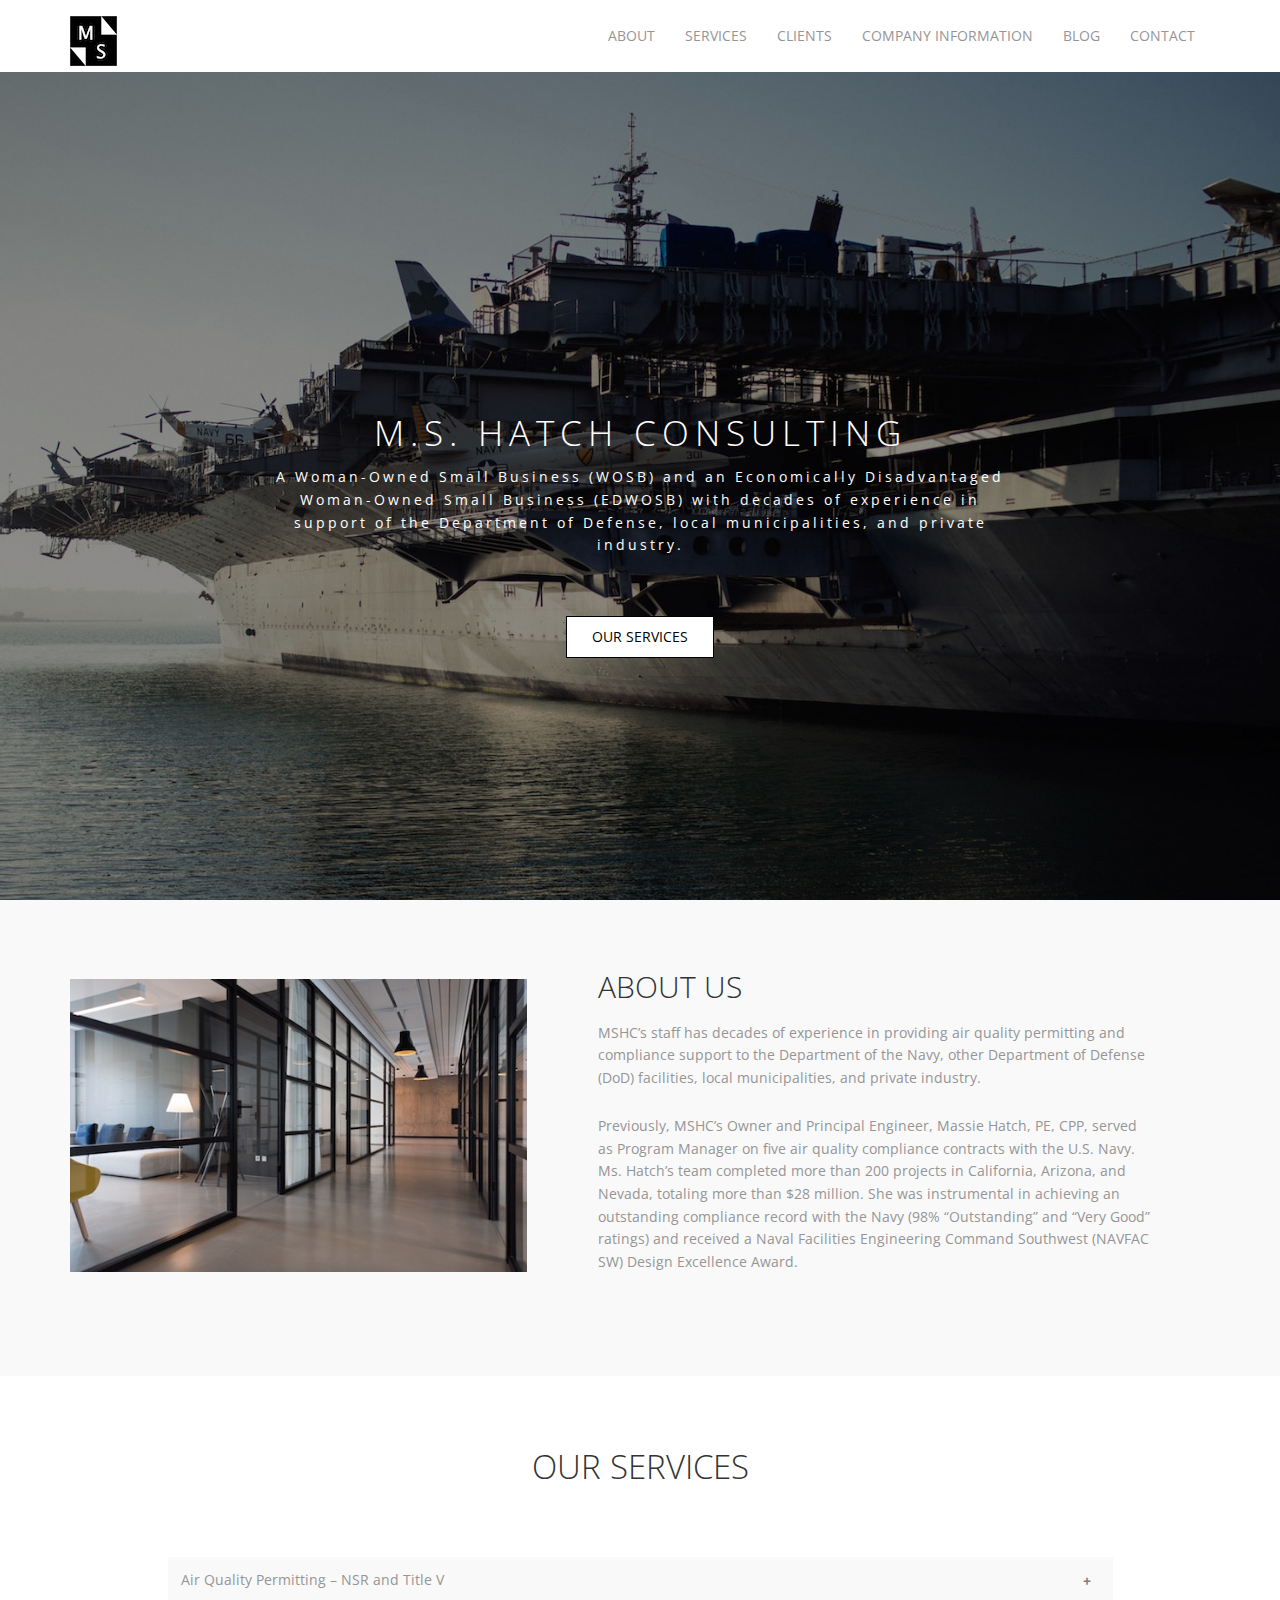
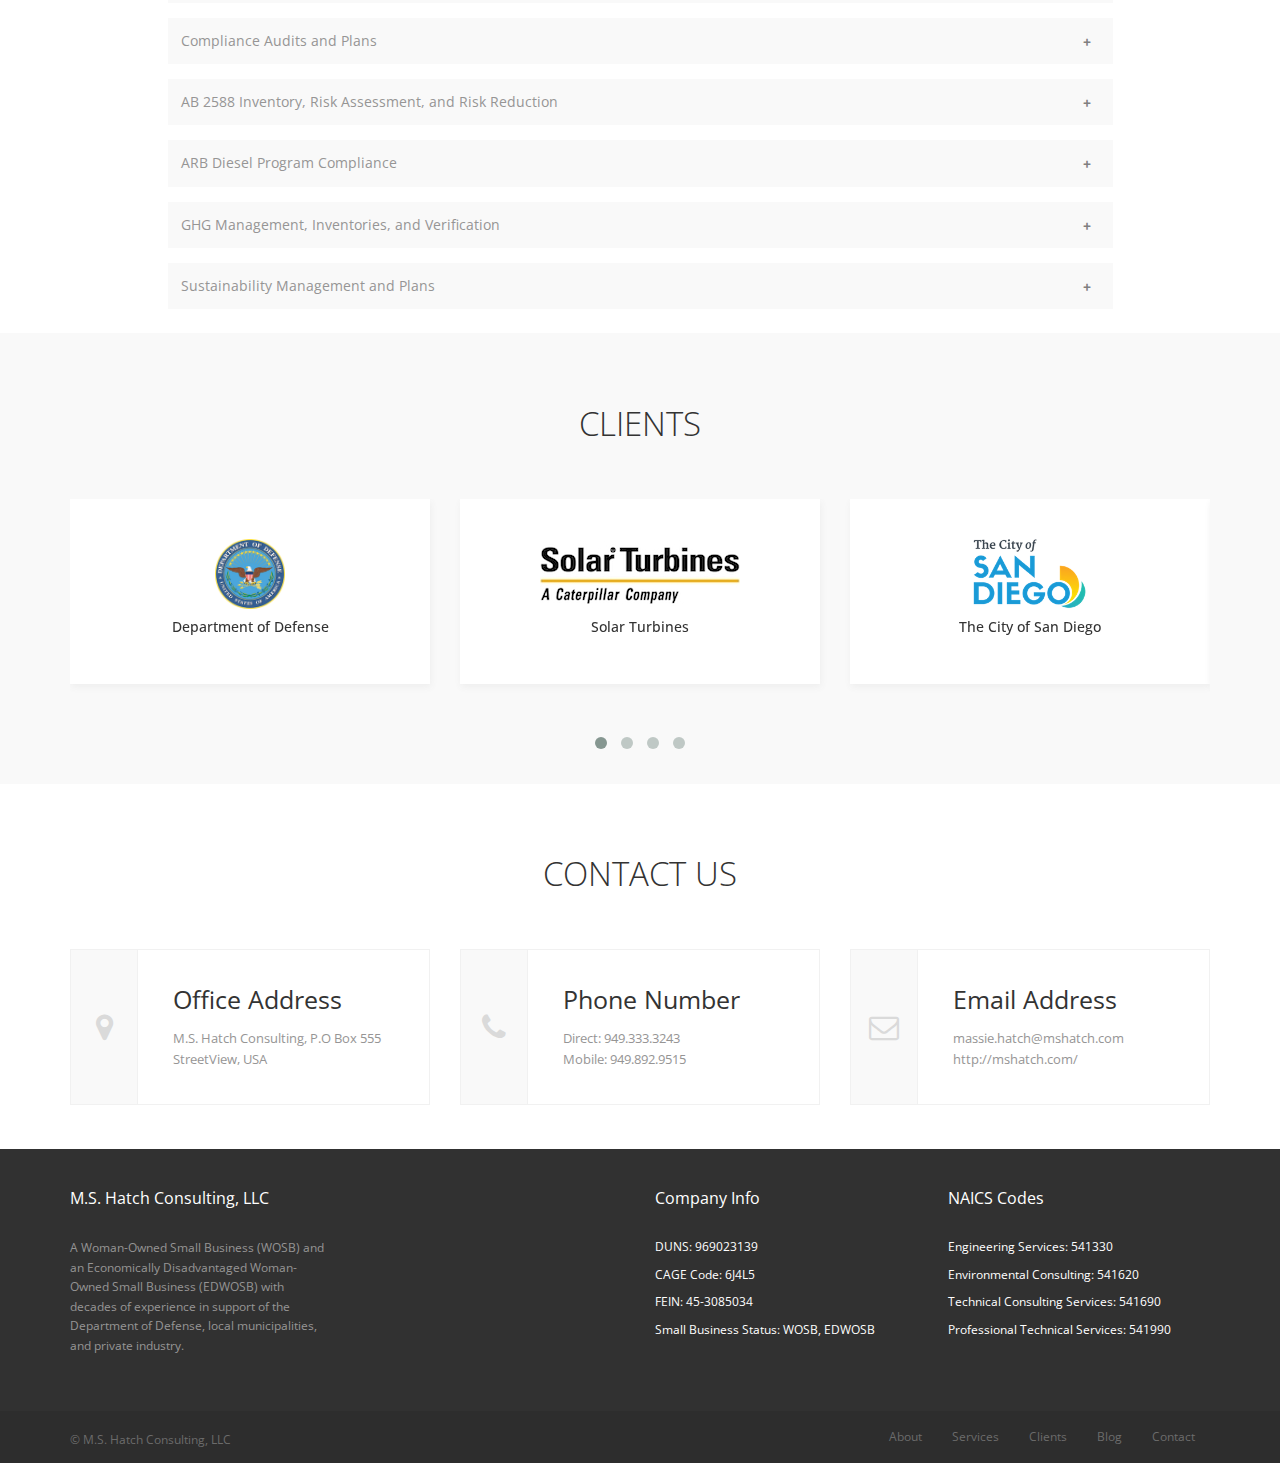
==== index.html @ 42cee496 "adds ms hatch site" ====
<!DOCTYPE html>
<!--[if lt IE 7]>      <html class="no-js lt-ie9 lt-ie8 lt-ie7"> <![endif]-->
<!--[if IE 7]>         <html class="no-js lt-ie9 lt-ie8"> <![endif]-->
<!--[if IE 8]>         <html class="no-js lt-ie9"> <![endif]-->
<!--[if gt IE 8]><!--> 

<html class="no-js"> <!--<![endif]-->
    <head>

        <title>MS Hatch Consulting</title>

        <!-- meta -->
        <meta charset="utf-8">
        <meta name="viewport" content="width=device-width, initial-scale=1">
        <meta http-equiv="X-UA-Compatible" content="IE=edge">

        
        <!-- stylesheets -->
        <link rel="stylesheet" href="assets/css/bootstrap.min.css">
        <link rel="stylesheet" href="assets/css/font-awesome.min.css">
        <link rel="stylesheet" href="assets/css/animate.css">
        <link rel="stylesheet" href="assets/css/owl.carousel.css">
        <link rel="stylesheet" href="assets/css/owl.theme.css">
        <link rel="stylesheet" href="assets/css/style.css">


        <!-- scripts -->
        <script type="text/javascript" src="assets/js/modernizr.custom.97074.js"></script>

    </head>

    <body>

        <div id="home-page">

            <!-- site-navigation start -->  
            <nav id="mainNavigation" class="navbar navbar-dafault main-navigation" role="navigation">
                <div class="container">
                    
                    <div class="navbar-header">
                        
                        <button type="button" class="navbar-toggle collapsed" data-toggle="collapse" data-target="#main-nav-collapse">
                            <span class="sr-only">Toggle navigation</span>
                            <span class="icon-bar"></span>
                            <span class="icon-bar"></span>
                            <span class="icon-bar"></span>
                        </button>
                        
                        <!-- navbar logo -->
                        <div class="navbar-brand">
                            <span class="sr-only">MS Hatch Consulting</span>
                            <a href="index.html">
                                <img src="assets/img/main_logo.png" class="img-responsive center-block" alt="logo">
                            </a>
                        </div>
                        <!-- navbar logo -->

                    </div><!-- /.navbar-header -->

                    <!-- nav links -->
                    <div class="collapse navbar-collapse" id="main-nav-collapse">
                        <ul class="nav navbar-nav navbar-right text-uppercase">
                            <li><a href="index.html#about"><span>About</span></a></li>
                            <li><a href="index.html#services"><span>Services</span></a></li>
                            <li><a href="index.html#clients"><span>Clients</span></a></li>
                            <li><a href="index.html#contact"><span>Company Information</span></a></li>
                            <li><a href="blog.html"><span>Blog</span></a></li>
                            <li><a href="index.html#contact"><span>Contact</span></a></li>
                        </ul>
                    </div><!-- nav links -->
                    
                </div><!-- /.container -->
            </nav>
            <!-- site-navigation end -->


            <!-- header start -->
            <header id="header" class="header-wrapper home-parallax home-fade">
                <div class="header-overlay"></div>
                <div class="header-wrapper-inner">
                    <div class="container">

                        <div class="welcome-speech">
                            <h1 style="color:white;">M.S. Hatch Consulting</h1>
                            <div class="col-md-8 col-md-offset-2">
                                <p style="color:white;">A Woman-Owned Small Business (WOSB) and an Economically Disadvantaged Woman-Owned Small Business (EDWOSB) with decades of experience in support of the Department of Defense, local municipalities, and private industry.</p>
                                <a href="#services" class="btn btn-white">
                                    Our Services
                                </a>
                            </div>
                        </div><!-- /.intro -->
                        
                    </div><!-- /.container -->

                </div><!-- /.header-wrapper-inner -->
            </header>
            <!-- /#header -->

            <div class="main-content">

                <!--  begin intro section -->
                <section class="intro bg-light-gray" id="about">
                    <div class="container">
                        <div class="row">
                            <div class="col-md-5">
                                <img src="assets/img/intro.jpg" class="img-responsive center-block" alt="intro">
                            </div>

                            <div class="col-md-7">
                                <div class="intro-description">
                                    <h2>About Us</h2>
                                    <p>
                                        MSHC’s staff has decades of experience in providing air quality permitting and compliance support to the Department of the Navy, other Department of Defense (DoD) facilities, local municipalities, and private industry.
                                    </p>
                                    <p>
                                        Previously, MSHC’s Owner and Principal Engineer, Massie Hatch, PE, CPP, served as Program Manager on five air quality compliance contracts with the U.S. Navy. Ms. Hatch’s team completed more than 200 projects in California, Arizona, and Nevada, totaling more than $28 million. She was instrumental in achieving an outstanding compliance record with the Navy (98% “Outstanding” and “Very Good” ratings) and received a Naval Facilities Engineering Command Southwest (NAVFAC SW) Design Excellence Award.
                                    </p>
                                </div> <!-- end of /.intro-description -->
                            </div>
                        </div>
                    </div> <!-- end of /.container -->
                </section> 
                <!--  end of intro section -->


                <!--  begin feature section  -->
                <section class="bg-white" id="services">
                    <div class="headline text-center">
                        <div class="row">
                            <div class="col-md-6 col-md-offset-3">
                                <h2 class="section-title">Our Services</h2>
                            </div>
                        </div>
                    </div> <!-- /.headline -->
                    <div class="container">
                        <div class="row">
                            <div class="col-md-10 col-md-offset-1">

                            <!-- begin faq-widget -->
                            <div class="faq-widget">

                                <div class="topics">
                                    <div class="faq-c">
                                        <div class="faq-q">
                                            Air Quality Permitting – NSR and Title V <span class="faq-t">+</span>
                                        </div>
                                        <div class="faq-a">
                                            <p class="service-description">
                                                MSHC’s staff has NSR and Title V permitting experience at South Coast Air Quality Management District (SCAQMD), San Diego Air Pollution Control District (SDAPCD), Mojave Desert Air Quality Management District (MDAQMD), Eastern Kern Air Pollution Control District (EKAPCD), San Joaquin Valley Air Pollution Control District (SJVAPCD), and Ventura County Air Pollution Control District. We have an outstanding reputation with the regulatory agency staff, which directly benefits our clients in negotiating favorable permit conditions. We have performed numerous Best Available Control Technology (BACT) evaluations and cost effectiveness calculations for industrial equipment and processes, including internal combustion engines, gas turbines, engine test cells, and spray booths.
                                            </p> 
                                        </div>
                                    </div>
                                </div>

                                <div class="topics">
                                    <div class="faq-c">
                                        <div class="faq-q">
                                            Compliance Audits and Plans <span class="faq-t">+</span>
                                        </div>
                                        <div class="faq-a">
                                            <p class="service-description">
                                                MSHC provides compliance audits, as well as applicability assessments, compliance plans, and implementation assistance for compliance with federal, state, and local air quality regulations. For nearly two decades, MSHC staff has supported the military and private industry with detailed NESHAP assessments, including the Aerospace, Shipbuilding, and Reciprocal Internal Combustion Engine NESHAPs and New Source Performance Standards (NSPS) for Diesel and Gas-Fired Engine assessments, Municipal Landfill NESHAP and NSPS, and other regulations for industrial activities. We are currently performing a comprehensive NESHAP/NSPS and federal and state GHG regulations applicability assessment for Edwards AFB in California. Our staff is also experienced in determining applicability and planning for compliance with rules and regulations promulgated by local California Districts, including SCAQMD, SDAPCD, MDAQMD, EKAPCD, Imperial County Air Pollution Control District, and SJVAPCD. We proactively participate in the rule development process, often on behalf of our clients, to provide input during the process and prepare our clients for compliance.
                                            </p>  
                                        </div>
                                    </div>
                                </div>

                                <div class="topics">
                                    <div class="faq-c">
                                        <div class="faq-q">
                                            AB 2588 Inventory, Risk Assessment, and Risk Reduction <span class="faq-t">+</span>
                                        </div>
                                        <div class="faq-a">
                                            <p class="service-description">
                                                MSHC provides Assembly Bill (AB) 2588 Air Toxics "Hot Spots" Program support to facilities in California. Our services include Air Toxics Emission Inventories, including plan and report preparation; screening and detailed Health Risk Assessments (HRAs); public notification support; and Risk Reduction Plan preparation. MSHC is currently providing similar services to the Navy and City of San Diego. Previously, MSHC staff managed HRA projects that drastically reduced public notification requirements by negotiating representative emission factors with the regulatory agency.
                                            </p>
                                        </div>
                                    </div>
                                </div>

                                <div class="topics">
                                    <div class="faq-c">
                                        <div class="faq-q">
                                            ARB Diesel Program Compliance <span class="faq-t">+</span>
                                        </div>
                                        <div class="faq-a">
                                            <p class="service-description">
                                                ARB has identified particulate emissions from diesel engines as toxic air contaminants based on their potential to cause cancer and other adverse health effects.  To reduce these emissions, ARB has developed Airborne Toxics Control Measures (ATCMs) and vehicle fleet regulations to regulate emissions from diesel engines and large spark ignition (LSI) off-road engines.  These include regulations controlling stationary, portable, heavy duty on-road, and mobile off-road diesel engines. MSHC provides inventory, emission calculations, compliance plan development, and reporting services for compliance with these regulations. MSHC is currently providing ARB Diesel Program support to the City of San Diego, Edwards Air Force Base (AFB), and Navy Region Southwest (NRSW). Previously, MSHC staff managed region-wide ATCM, ARB Diesel Program, and LSI compliance projects for Marine Corps Installations West (MCIWEST) and NRSW installations. 
                                            </p>
                                        </div>
                                    </div>
                                </div>
                                <div class="topics">
                                    <div class="faq-c">
                                        <div class="faq-q">
                                            GHG Management, Inventories, and Verification <span class="faq-t">+</span>
                                        </div>
                                        <div class="faq-a">
                                            <p class="service-description">
                                                MSHC staff has considerable experience in performing GHG emissions inventories for various protocols and programs, including both California AB 32 and U.S. Environmental Protection Agency (EPA) Mandatory Reporting for various reporting categories/industries. Since the inception of the state and federal GHG regulations, MSHC staff has actively participated in the regulation development process and supported clients with applicability analyses. For example, MSHC supports the Region 9 DoD Air Quality Task Force in tracking and preparing for compliance with California AB 32 and federal GHG regulations.
                                            </p>
                                            <p class="service-description">
                                                Additionally, MSHC has ARB accredited Lead Verifiers that can support 3rd party verifications of AB 32 Mandatory Reporting. MSHC staff has assisted many clients in their initial GHG emissions reporting, including creating a GHG emissions management program and training sessions, GHG Monitoring Plans, and Cap-and-Trade strategies; preparing e-GGRT submissions; and providing support during 3rd party verification. MSHC staff also has extensively knowledge and experience in completing applicability assessments and compliance plans with the numerous AB 32 GHG regulations, such as those regarding landfill methane, refrigerants, SF6, commercial recycling, and other developing early action measures.
                                            </p>
                                            <p class="service-description">        
                                                Previously, MSHC staff completed a comprehensive fenceline-to-fenceline GHG assessment for eight MCIWEST installations and Edwards AFB.  The projects included the preparation of a GHG assessment report that comprised a complete GHG inventory, a review of potential carbon credits from Base projects, analysis of AB 32 compliance requirements, EPA GHG Mandatory Reporting Rule assessment and reporting, GHG Tailoring Rule for Title V and PSD Permitting assessment, and GHG inventories based on the Federal GHG Accounting and Reporting Guidance for EO 13514. MSHC staff calculated GHG emissions from Scope 3 and mobile sources and an inventory of water/energy conservation projects and vehicle fleet management requirements throughout MCIWEST.
                                            </p>
                                        </div>
                                    </div>
                                </div>
                                <div class="topics">
                                    <div class="faq-c">
                                        <div class="faq-q">
                                                Sustainability Management and Plans <span class="faq-t">+</span>
                                        </div>
                                        <div class="faq-a">
                                            <p class="service-description">
                                                MSHC staff has extensive experience in federal sustainability requirements, most notably Executive Order (EO) 13514. MSHC staff has worked on developing regional sustainability programs and strategic sustainability performance plans, including sustainability metric tracking for GHG management, energy and water usage and conservation, LEED certification, fleet management, sustainable acquisition (green procurement), pollution prevention, electronics stewardship, sustainable planning, and waste diversion.
                                            </p>
                                            <p class="service-description">
                                                Previously, MSHC staff managed and executed a project to understand and evaluate MCIWEST’s business processes to help develop the MCIWEST Sustainability Management Program and Draft MCIWEST Order 5090.3. MSHC staff also mapped the Environmental Management System (EMS) business process (e.g., Goals, Objectives, Targets, and Actions) to meet the EMS implementation requirements for EOs 13423 and 13514, DoD SSPP, and USMC SSPP with a SQL-based web application called the Sustainability Management Tool (SMT). The SMT is an enterprise-wide tool to centralize and standardize sustainability mandates, and projects planned to in order to meet those mandates. The SMT collects sustainability metrics across each facility in the region and provides real time analysis on the facility's progress towards meeting the mandates. The SMT includes features that roll-up facility sustainability metrics to be viewed at the regional level, as well as reporting functionality to access specific sustainability metrics. The SMT gives managers and key decision makers the information needed to prioritize resources in order to achieve the maximum sustainability benefits. 
                                            </p>
                                            <p class="service-description">        
                                                MSHC staff supported NAVFAC SW and MCIWEST in presenting the SMT to the Assistant Secretary of the Navy for Energy and Environment and Commanding Officers and Leadership staff at Marine Corps Air Station Yuma and Marine Corps Base Camp Pendleton. MSHC continues to provide user support to the SMT, as well as conducts training for MCIWEST users, both in-person and via webinar.
                                            </p>
                                            <p class="service-description">        
                                                MSHC staff also prepared Installation Sustainability Performance Plans for several MCIWEST installations to track compliance and recommend projects to meet the sustainability metrics outlined in the MCIWEST Order 5090.3. The Installation Sustainability Performance Plans provide the sustainability metrics and projects that is to be loaded on the SMT.
                                            </p>
                                            <p class="service-description">   
                                                MSHC staff also compiled global Department of Navy sustainability requirements in order to assess their status with meeting the metrics laid out in various sustainability mandates for NAVFAC  Headquarters.
                                            </p>
                                        </div>
                                    </div>
                                </div>
                            </div> <!-- /.faq-widget -->
                        </div>

                        </div>
                    </div> <!-- end of /.container -->
                </section>
                <!--   end of feature section  -->


                <!--  begin clients section  -->

                <section class="bg-light-gray" id="clients">
                    <div class="container">

                        <div class="headline text-center">
                            <div class="row">
                                <div class="col-md-6 col-md-offset-3">
                                    <h2 class="section-title">Clients</h2>
                                </div>
                            </div>
                        </div> <!-- /.headline -->
                        <style>
                            div.img-container {
                                width: 200px;
                                height: 70px;
                                position: relative;
                                margin-left: auto;
                                margin-right: auto;
                                overflow: hidden;
                            }
                            img.cropped {
                                position: absolute;
                                margin: auto;
                                max-width:100%;
                                max-height:100%;
                                top: 0;
                                left: 0;
                                right: 0;
                                bottom: 0;
                            }
                        </style>

                        <div id="client-speech" class="owl-carousel owl-theme">

                            <div class="item">
                                <div class="row">
                                    <div class="col-md-4">
                                        <div class="client-box" style="text-align: center;">
                                            <div class="img-container"><img src="assets/img/client1.jpg" alt="client1" class="cropped"/></div>
                                            <h5 class="client-intro">Department of Defense</h5>
                                        </div> <!-- end of /.client-box -->
                                    </div>
                                    <div class="col-md-4">
                                        <div class="client-box" style="text-align: center">
                                            <div class="img-container"><img src="assets/img/client2.jpg" alt="client2" class="cropped"/></div>
                                            <h5 class="client-intro">Solar Turbines</h5>
                                        </div> <!-- end of /.client-box -->
                                    </div>
                                    <div class="col-md-4">
                                        <div class="client-box" style="text-align: center">
                                            <div class="img-container"><img src="assets/img/client3.jpg" alt="client3" class="cropped"/></div>
                                            <h5 class="client-intro">The City of San Diego</h5>
                                        </div> <!-- end of /.client-box -->
                                    </div>
                                </div>
                            </div>

                            <div class="item">
                                <div class="row">
                                    <div class="col-md-4">
                                        <div class="client-box" style="text-align: center">
                                            <div class="img-container"><img src="assets/img/client4.jpg" alt="client4" class="cropped"/></div>
                                            <h5 class="client-intro">amec</h5>
                                        </div> <!-- end of /.client-box -->
                                    </div>
                                    <div class="col-md-4">
                                        <div class="client-box" style="text-align: center">
                                            <div class="img-container"><img src="assets/img/client5.jpg" alt="client5" class="cropped"/></div>
                                            <h5 class="client-intro">Callaway Golf</h5>
                                        </div> <!-- end of /.client-box -->
                                    </div>
                                    <div class="col-md-4">
                                        <div class="client-box" style="text-align: center">
                                            <div class="img-container"><img src="assets/img/client6.jpg" alt="client6" class="cropped"/></div>
                                            <h5 class="client-intro">Trevent</h5>
                                        </div> <!-- end of /.client-box -->
                                    </div>
                                </div>
                            </div>
                            
                            <div class="item">
                                <div class="row">
                                    <div class="col-md-4">
                                        <div class="client-box" style="text-align: center">
                                            <div class="img-container"><img src="assets/img/client7.jpg" alt="client7" class="cropped"/></div>
                                            <h5 class="client-intro">KMEA</h5>
                                        </div> <!-- end of /.client-box -->
                                    </div>
                                    <div class="col-md-4">
                                        <div class="client-box" style="text-align: center">
                                            <div class="img-container"><img src="assets/img/client8.jpg" alt="client8" class="cropped"/></div>
                                            <h5 class="client-intro">URS (now AECOM)</h5>
                                        </div> <!-- end of /.client-box -->
                                    </div>
                                    <div class="col-md-4">
                                        <div class="client-box" style="text-align: center">
                                            <div class="img-container"><img src="assets/img/client9.jpg" alt="client9" class="cropped"/></div>
                                            <h5 class="client-intro">NOREAS</h5>
                                        </div> <!-- end of /.client-box -->
                                    </div>
                                </div>
                            </div>

                            <div class="item">
                                <div class="row">
                                    <div class="col-md-6">
                                        <div class="client-box" style="text-align: center">
                                            <div class="img-container"><img src="assets/img/client10.jpg" alt="client10" class="cropped"/></div>
                                            <h5 class="client-intro">CP Manufacturing</h5>
                                        </div> <!-- end of /.client-box -->
                                    </div>
                                    <div class="col-md-6">
                                        <div class="client-box" style="text-align: center">
                                            <div class="img-container"><img src="assets/img/client11.jpg" alt="client11" class="cropped"/></div>
                                            <h5 class="client-intro">MB Technical Services</h5>
                                        </div> <!-- end of /.client-box -->
                                    </div>
                                </div>
                            </div>
                            
                        </div> <!-- end of /#client-speech  /.owl-carousel -->

                    </div> <!-- end of .container -->
                </section> 
                <!--  end of testimonial  section -->

                <!-- contact adresses section begin -->
                <section class="contact-address bg-white" id="contact">
                    <div class="container">
                        <div class="row">
                            <div class="headline text-center">
                                <div class="row">
                                    <div class="col-md-6 col-md-offset-3">
                                        <h2 class="section-title">Contact Us</h2>
                                    </div>
                                </div>
                            </div> <!-- /.headline -->

                            <div class="col-md-4 col-xs-12">
                                <div class="address-info">
                                    <div class="row">

                                        <div class="col-md-3 col-xs-3">
                                            <div class="address-info-icon text-center center-block bg-light-gray">
                                                <i class="fa fa-map-marker"></i>
                                            </div> <!-- /.address-info-icon -->
                                        </div>

                                        <div class="col-md-9 col-xs-9 address-info-desc">
                                            <h3>Office Address</h3>
                                            <p>
                                                M.S. Hatch Consulting, P.O Box 555 <br/>
                                                StreetView, USA
                                            </p>
                                        </div> <!-- /.address-info-desc -->

                                    </div>
                                </div> <!-- /.address-info -->
                            </div>

                            <div class="col-md-4 col-xs-12">
                                <div class="address-info">
                                    <div class="row">

                                        <div class="col-md-3 col-xs-3">
                                            <div class="address-info-icon text-center center-block bg-light-gray">
                                                <i class="fa fa-phone"></i>
                                            </div> <!-- /.address-info-icon -->
                                        </div>

                                        <div class="col-md-9 col-xs-9 address-info-desc">
                                            <h3>Phone Number</h3>
                                            <p>
                                                Direct: 949.333.3243
                                                <br/>
                                                Mobile: 949.892.9515
                                            </p>
                                        </div> <!-- /.address-info-desc -->

                                    </div>
                                </div> <!-- /.address-info -->
                            </div>

                            <div class="col-md-4 col-xs-12">
                                <div class="address-info">
                                    <div class="row">

                                        <div class="col-md-3 col-xs-3">
                                            <div class="address-info-icon text-center center-block bg-light-gray">
                                                <i class="fa fa-envelope-o"></i>
                                            </div> <!-- /.address-info-icon -->
                                        </div>

                                        <div class="col-md-9 col-xs-9 address-info-desc">
                                            <h3>Email Address</h3>
                                            <p>
                                                massie.hatch@mshatch.com
                                                <br/>
                                                http://mshatch.com/
                                            </p>
                                        </div> <!-- /.address-info-desc -->

                                    </div>
                                </div> <!-- /.address-info -->
                            </div>
                        </div>
                    </div>
                </section> <!-- /.contact-address -->
                            
            </div> <!-- end of /.main-content -->

            <footer style="padding:40px 0px">
                <div class="container">
                    <div class="row">
                        <!-- about -->
                        <div class="col-md-3 col-sm-6 col-xs-6 footer-widget">
                            <h4>M.S. Hatch Consulting, LLC</h4>

                            <p>
                                A Woman-Owned Small Business (WOSB) and an Economically Disadvantaged Woman-Owned Small Business (EDWOSB) with decades of experience in support of the Department of Defense, local municipalities, and private industry.
                            </p>


                        </div> <!-- /.footer-widget -->

                        <!-- Company Info -->
                        <div class="col-md-3 col-sm-6 col-xs-6 footer-widget col-md-offset-3">
                            <h4>Company Info</h4>
                            <ul class="row footer-links">
                                <div class="col-md-12 col-sm-12 col-xs-12">
                                    <li>DUNS:	    969023139</li>
                                    <li>CAGE Code:	6J4L5</li>
                                    <li>FEIN:		45-3085034</li>
                                    <li>Small Business Status: WOSB, EDWOSB</li>
                                </div>
                            </ul>
                        </div>

                        <!-- NCAIS Codes -->
                        <div class="col-md-3 col-sm-6 col-xs-6 footer-widget">
                            <h4>NAICS Codes</h4>
                            <ul class="row footer-links">
                                <div class="col-md-12 col-sm-12 col-xs-12">
                                    <li>Engineering Services: 541330</li>
                                    <li>Environmental Consulting: 541620</li>
                                    <li>Technical Consulting Services: 541690</li>
                                    <li>Professional Technical Services: 541990</li>
                                </div>
                            </ul>
                        </div> <!-- /.footer-widget -->

                    </div>
                </div>
            </footer>


            <!-- footer-navigation start -->  
            <nav class="hidden-xs hidden-sm navbar footer-nav" role="navigation">
                <div class="container">
                    
                    <div class="navbar-header">
                        
                        <!-- navbar logo -->
                        <div class="navbar-brand">
                            <span class="sr-only">&copy; M.S. Hatch Consulting, LLC</span>
                            <a href="index.html">
                                &copy; M.S. Hatch Consulting, LLC
                            </a>
                        </div>
                        <!-- navbar logo -->

                    </div><!-- /.navbar-header -->

                    <!-- nav links -->
                    <div class="collapse navbar-collapse" id="main-nav-collapse">
                        <ul class="nav navbar-nav navbar-right text-capitalize">
                            <li><a href="#about">
                                <span>about</span>
                            </a></li>

                            <li><a href="#services">
                                <span>services</span>
                            </a></li>

                            <li><a href="#clients">
                                <span>clients</span>
                            </a></li>

                            <li><a href="blog.html">
                                <span>blog</span>
                            </a></li>

                            <li><a href="#contact">
                                <span>contact</span>
                            </a></li>
                        </ul>
                    </div><!-- nav links -->
                    
                </div><!-- /.container -->
            </nav>
            <!-- footer-navigation end -->
            
        </div> <!-- end of /#home-page -->

        <!--  Necessary scripts  -->

        <script type="text/javascript" src="assets/js/jquery-2.1.3.min.js"></script>
        <script type="text/javascript" src="assets/js/bootstrap.min.js"></script>
        <script type="text/javascript" src="assets/js/owl.carousel.js"></script>
        <script type="text/javascript" src="assets/js/jquery.hoverdir.js"></script>


        <!-- script for client section using owl carousel -->
        <script type="text/javascript">
            $(document).ready(function() {
 
                $("#client-speech").owlCarousel({
                 
                    autoPlay: 5000, //Set AutoPlay to 3 seconds
                    stopOnHover: true,
                    singleItem:true
                });
 
            });
        </script>

        <script>
            $(".faq-q").click( function () {
            var container = $(this).parents(".faq-c");
            var answer = container.find(".faq-a");
            var trigger = container.find(".faq-t");
            
            answer.slideToggle(200);
            
            if (trigger.hasClass("faq-o")) {
                trigger.removeClass("faq-o");
            }
            else {
                trigger.addClass("faq-o");
            }
            });
        </script>


    </body>
</html>
---- assets/css/style.css ----
/*=================================
||			Index 
==================================*/
/*
|	1. font import [60]
|	2. Global [66]

		2.1 Button [89]
		2.2 Navbar [153]
		2.3 Header [250]
		2.4 Form [310]
		2.5 Pagination [350]
		2.6 Typography [384]
		2.7 Common properties [420]
		2.8 Footer [508]
		2.9 Section Spacing [646]

|	3. Home page [656]

		3.1 Header [660]
		3.2 Intro [711]
		3.3 Feature [748]
		3.4 Portfolio [786]
		3.5 Twitter feed [848]
		3.6 Pricing [922]
		3.8 Testimonial [991]

|	4. About Page [1045]
		
		4.1 Our Story [1049]
		4.2 Our Designation [1059]
		4.3 Skill [1107]
		4.4 Sponsor [1138]

|	5. Service Page [1152]

|	6. Portfolio Page [786]

|	7. Gallery Page [1187]

|	8. 404 Page [1277]

|	9. Coming Soon Page [1342]

|	10. Blog
	
		10.1 Multiple Blog [1423]
		10.2 Single Blog [1471]
		10.3 Sidebar [1633]

|	11. Contact [1798]

		11.1 Google map [1806]
		11.2 Quick Contact [1817]
		11.3 Contact Form [1857]

*/

/*================================= 1. font import  ===========================================*/

@import url(http://fonts.googleapis.com/css?family=Open+Sans:400,300,600,700,800);



/*==================================  2. Global  ========================================*/

body {
	background-color: white;
	font-family: 'Open Sans', sans-serif;;
	font-weight: 400;
	line-height: 1.45;
	color: #333;
}

*:hover {
	-webkit-transition: all 0.4s ease-in-out;
	   -moz-transition: all 0.4s ease-in-out;
	    -ms-transition: all 0.4s ease-in-out;
	     -o-transition: all 0.4s ease-in-out;
			transition: all 0.4s ease-in-out;
}

html {
	font-size: 0.813em;
}


/* =-=--=-=-=-=-=-==-=-=-=-  2.1 Button   =-=-=-=-==-=-==-====-==-=- */

.btn {
	border: 1px solid #000;
	border-radius: 0px;
	padding: 10px 25px;
	text-transform: uppercase;
}

.btn-black {
	background-color: #000;
	color: #fff;
}

.btn-slategray {
	background-color: #313131;
	color: #fff;
}

.btn-white {
	background-color: #fff;
	color: #000;
}

.btn-black:hover {
	background-color: #fff;
	color: #000;
}

.btn-slategray:hover {
	background-color: #000000;
	color: #C0DBB4;
}

.btn-white:hover {
	background-color: #dadada;
	border: 1px solid #cdcdcd;
	color: #000;
}

.blog-btn {
    width: 100%;
    border: 1px solid #dadada;
    color: #000000;
}

.blog-btn span {
    margin: 0px 15px;
}

.blog-btn:hover {
	background-color: #000000;
	border: 1px solid #000000;
	color: #ffffff;
}

.pricing-btn {
    background-color: #dadada;
    border: 1px solid #dadada;
    color: #fff;
    margin-top: 25px;
}


/* =-=--=-=-=-=-=-==-=-=-=-  2.2 Navbar   =-=-=-=-==-=-==-====-==-=- */

#mainNavigation {
    margin-bottom: 0px;
    background-color: #fff;
}

#mainNavigation .navbar-nav li a {
	color: #969595;
	padding: 25px 15px;
}

#mainNavigation .navbar-nav li a:hover {
	color: #262626;
}

#mainNavigation .navbar-nav li ul.dropdown-menu {
	padding: 0px;
}

#mainNavigation .navbar-nav li ul.dropdown-menu li a {
    padding: 10px 25px;
    display: block;
}

#mainNavigation .navbar-nav li ul.dropdown-submenu {
    right: 100%;
    position: absolute;
    background-color: white;
    border: 1px solid rgba(0,0,0,0.35);
    box-shadow: 1px 1px 5px rgba(0, 0, 0, 0.35);
    top: 10px;
    min-width: 200px;
    padding: 0px;
    margin: 2px 0 0;
    text-align: left;
}

#mainNavigation .navbar-nav li ul.dropdown-submenu li {
    position: relative;
}

#mainNavigation .navbar-nav li ul.dropdown-submenu li a {
    padding: 10px 25px;
    display: block;
}

#mainNavigation .navbar-nav li ul.dropdown-submenu li a:hover {
	background-color: #f5f5f5;
	color: #262626;
}

.navbar-toggle {
	border-color: #CECECE;
}

.navbar-toggle {
	border-radius: 0px;
	margin-top: 15px;
	margin-bottom: 20px;
}

.navbar .navbar-toggle .icon-bar {
	background-color: #B9B9B9;
}

.nav-tabs {
	margin-right: 2px;
}

.nav-tabs>li>a {
    border-radius: 0px;
    margin: 0px;
    padding: 10px 24px;
}

.tab-content {
    border: 1px solid #dadada;
    border-top-color: transparent;
    margin-right: 3px;
    padding: 20px;
}

@media (min-width: 768px) {
	.navbar-nav>li.dropdown:hover .dropdown-menu {
		display:block;
	}

	.navbar-nav>li.dropdown:hover .dropdown-submenu {
	    display: none;
	}

	.navbar-nav>li>.dropdown-menu>.dropdown:hover .dropdown-submenu {
	    display: block;
	}
}

/* =-=--=-=-=-=-=-==-=-=-=-  2.3 Header   =-=-=-=-==-=-==-====-==-=- */

#about-page .page-head {
	background: url(../img/about-bg.jpg);
	background-size: cover;
	background-position: center;
	background-repeat: no-repeat;
}

#service-page .page-head {
	background: url(../img/services-bg.jpg);
	background-size: cover;
	background-position: center;
	background-repeat: no-repeat;
}

#portfolio-page .page-head {
	background: url(../img/portfolio-bg.jpg);
	background-size: cover;
	background-position: center;
	background-repeat: no-repeat;
}

#gallery-page .page-head {
	background: url(../img/gallery-bg.jpg);
	background-size: cover;
	background-position: center;
	background-repeat: no-repeat;
}

#multiple-blog-page .page-head,
#multiple-blog-left-sidebar .page-head {
	background: url(../img/multiple_blog-bg.jpg);
	background-size: cover;
	background-position: center;
	background-repeat: no-repeat;
}

#single-blog-page .page-head,
#single-blog-left-sidebar .page-head,
#single-blog-full-width .page-head {
	background: url(../img/single_blog-bg.jpg);
	background-size: cover;
	background-position: center;
	background-repeat: no-repeat;
}

#contact-page .page-head {
	background: url(../img/contact-bg.png);
	background-size: cover;
	background-position: center;
	background-repeat: no-repeat;
}

.page-head .header-wrapper {
	background-color: rgba(0,0,0,0.45);
	position: relative;
	padding: 65px 0px;
}

/* =-=--=-=-=-=-=-==-=-=-=-  2.4 Form   =-=-=-=-==-=-==-====-==-=- */

.form-group {
	margin-bottom: 20px;
}

.form-control {
	background-color: #f9f9f9;
	border: 1px solid #E0E0E0;
	border-radius: 0px;
	box-shadow: none;
	height: auto;
	padding: 14px 28px;
}

.form-control:focus {
    border-color: #DADADA;
    -webkit-box-shadow: inset 0 1px 1px rgba(0,0,0,.075),0 0 8px rgba(150, 144, 144, 0.5);
       -moz-box-shadow: inset 0 1px 1px rgba(0,0,0,.075),0 0 8px rgba(150, 144, 144, 0.5);
    	-ms-box-shadow: inset 0 1px 1px rgba(0,0,0,.075),0 0 8px rgba(150, 144, 144, 0.5);
    	 -o-box-shadow: inset 0 1px 1px rgba(0,0,0,.075),0 0 8px rgba(150, 144, 144, 0.5);
    		box-shadow: inset 0 1px 1px rgba(0,0,0,.075),0 0 8px rgba(150, 144, 144, 0.5);
}

::-webkit-input-placeholder {
   color: #969595;
}

:-moz-placeholder { /* Firefox 18- */
   color: #969595;  
}

::-moz-placeholder {  /* Firefox 19+ */
   color: #969595;  
}

:-ms-input-placeholder {  
   color: #969595;  
}

/*====================================== 2.5 pagination  ====================================*/

.pagination>.active>a, 
.pagination>.active>a:focus, 
.pagination>.active>a:hover, 
.pagination>.active>span, 
.pagination>.active>span:focus, 
.pagination>.active>span:hover,
.pagination>li>a:focus, 
.pagination>li>a:hover, 
.pagination>li>span:focus, 
.pagination>li>span:hover {
    color: #fff;    
    background-color: #000;    
    border-color: #000;
}

.pagination>li:last-child>a, .pagination>li:last-child>span {
    border-top-right-radius: 0px;
    border-bottom-right-radius: 0px;
}

.pagination>li:first-child>a, .pagination>li:first-child>span {
    border-top-left-radius: 0px;
    border-bottom-left-radius: 0px;
}

.pagination>li>a, .pagination>li>span {
    margin-left: 5px;
    border-radius: 0px;
    color: #dadada;
    border: 2px solid #dadada;
}

/* =-=--=-=-=-=-=-==-=-=-=-  2.6 Typography   =-=-=-=-==-=-==-====-==-=- */

h1, h2, h3, h4 {
	margin: 1.414em 0 0.5em;
	font-weight: inherit;
	line-height: 1.2;
}

h1 {
	margin-top: 0;
	font-size: 3.157em;
}

h2 {
	font-size: 2.369em;
	font-weight: 300;
}

h3 {
	font-size: 1.777em;
}

h4 {
	font-size: 1.333em;
}

p {
	color: #969595;
	line-height: 1.62em;
	margin-bottom: 1.3em;
}

small, .font_small {
	font-size: 0.75em;
}

/* =-=-=-=--=-=-==-=-=-=-=-  2.7 Other common properties    =-=-=-=-=-=-=-=-==-=-=-=-=-=-=*/

a {
	color: #000;
}

a:hover {
	text-decoration: none;
}

.bg-light-gray {
	background-color: #f9f9f9;
}

.bg-white {
	background-color: #ffffff;
}

blockquote {
	border: 1px solid #f1f1f1;
	font-size: 15px;
	margin: 40px 0px;
	padding: 20px 50px;
}

blockquote p {
    margin: 0px 20px;
}

blockquote p:before {
	color: #f1f1f1;
    content: "\f10d";
    font-family: 'FontAwesome';
    font-size: 20px;
    margin-left: -40px;
    position: absolute;
}

blockquote footer {
	background-color: transparent;
	color: #000000;
	font-size: 14px;
    padding: 10px 0px;
    margin: 10px 20px 0;
}

.breadcrumb {
	background-color: transparent;
	font-size: 15px;
	float: right;
  	text-transform: uppercase;
}

.breadcrumb a {
    color: #C7C4C0;
}

.breadcrumb a:hover {
	color: #ffffff;
}

.breadcrumb>.active {
	color: #fff;
}

.breadcrumb>li+li:before {
	padding: 0 10px;
	color: #C7C4C0;
	font-family: 'FontAwesome';
	content: "\f101";
}

li {
	list-style: none;
}

.section-title {
	margin-bottom: 5px;
	text-transform: uppercase;
}

.section-sub-title {
	color: #969595;
	margin-bottom: 0px;
	text-transform: capitalize;
	word-spacing: 1px;
}

/* =-=--=-=-=-=-=-==-=-=-=- 2.8  Footer   =-=-=-=-==-=-==-====-==-=- */

footer {
	background-color: #313131;
	color: #fff;
	font-size: 12px;
	padding: 100px 0px;
}

footer h4 {
	margin-top: 0px;
	margin-bottom: 30px;
}

footer .footer-links {
	padding: 0px;
}

footer .input-group {
	margin-right: 40px;
}

footer .input-group .form-control {
	font-size: 12px;
	padding: 5px 10px;
}

footer .input-group span.input-group-addon {
    border-radius: 0px;
    color: #fff;
    background-color: #000;
    padding: 5px 10px;
    border: 0px;
}

.footer-links li {
	margin-bottom: 10px;
}

.footer-links li a {
	color: #969595;
}

.footer-links li:hover a {
	color: #ffffff;
}

.footer-links li a:before {
	color: #fff;
	font-family: 'FontAwesome';
	content: "\f101";
	margin-right: 10px;
}

.footer-news {
	margin-bottom: 35px;
}

.footer-news p {
	margin-bottom: 5px;
	margin-top: -4px;
	line-height: 1.45em;
}

.footer-news p a {
	color: #ffffff;
}

.footer-news p.news-date {
	color: #969595;
	font-size: 10px;
	margin-top: -2px;
}

.footer-address p {
    color: #fff;
    font-size: 12px;
}

.footer-share-button {
    padding: 0px;
}

.footer-share-button li {
    display: inline-block;
}

.footer-share-button li a i {
	background-color: #4a4a4a;
	border-radius: 0px;
	color: #6b6b6b;
	font-size: 12px;
	font-weight: 600;
	height: 30px;
	line-height: 28px;
	text-align: center;
	width: 30px;
}

.footer-share-button li a i:hover {
	background-color: #ffffff;
	color: #000000;
}

.footer-nav {
	background-color: #2d2d2d;
	border-radius: 0px;
	margin-bottom: 0px;
}

.footer-nav li a {
    color: #6b6b6b;
    font-size: 12px;
}

.footer-nav li a:hover {
    background-color: transparent;
    color: #fff;
}

.footer-nav .navbar-brand a {
    font-size: 12px;
    color: #6b6b6b;
}

@media (max-width: 991px) {
	footer h4 {
		margin-bottom: 20px;
	}
}

@media (max-width: 550px) {
	.footer-widget {
		width: 100%;
	}
}


/* =-=--=-=-=-=-=-==-=-=-=-  2.9 Section-spacing   =-=-=-=-==-=-==-====-==-=- */

section {
	padding: 1.7129em 0;
}

.headline {
	margin-bottom: 50px;
}

/*================================================================
							Home
==================================================================*/

/*------------------------------  header -----------------------------------*/

#header {
    background: url(../img/slider1.jpg) no-repeat center center;
    background-attachment: fixed;
    background-size: cover;
    display: table;
    height: calc(100vh - 72px);
    width: 100%;
    position: relative;
    z-index: 1;
    overflow-x: hidden;
}

.header-wrapper .header-overlay {
    min-height: 100vh;
    /*min-width: 100vw;*/
    opacity: 0.4;
    position: absolute;
    top: 0;
    left: 0;
}   

.header-wrapper .header-wrapper-inner {
    display: table-cell;
    text-align: center;
    vertical-align: middle;
}

.header-wrapper .header-wrapper-inner .welcome-speech {
	margin-top: 7em;
}

.header-wrapper .header-wrapper-inner .welcome-speech h1 {
	color: #232c35;
    font-size: 35px;
    font-weight: 100;
    letter-spacing: 6px;
    margin-bottom: 12px;
    margin-top: 0;
    text-transform: uppercase;
}

.header-wrapper .header-wrapper-inner .welcome-speech p {
	color: #232c35;
    font-size: 14px;
    letter-spacing: 3px;
    margin-bottom: 4.2em;
}

/*--------------------------- intro  ------------------------------------*/

.intro {
	padding: 5.6285em 0;
}

.intro .intro-description {
	padding-left: 40px;
}

.intro .intro-description h2 {
	font-size: 30px;
	margin-top: -10px;
	text-transform: uppercase;
}

.intro .intro-description p {
	font-size: 14px;
	padding: 2px 60px 5px 0px;
}

.intro .intro-description .points {
	padding: 0px;
}

.intro .intro-description .points li {
	margin-bottom: 10px;
}

.intro .intro-description .points li span {
	margin-right: 10px;
}

.intro .intro-description .btn {
	margin-top: 20px;
}

/*--------------------------  feature  ----------------------------------*/

.feature {
	padding: 5.6285em 0 2.9145em;
}

.feature-content {
    margin-bottom: 2.714em;
}

.feature-icon {
	background-color: #000000;
	border: 1px solid #000000;
	border-radius: 50%;
    color: #ffffff;
    font-size: 45px;
    height: 90px;
    padding: 10px 0px 15px 3px;
    width: 90px;
}

.feature-content:hover .feature-icon {
	background-color: #ffffff;
	border: 1px solid #313131;
	color: #313131;
}

.feature-heading {
	font-size: 18px;
    margin-bottom: 0px;
    margin-top: 20px;
}

.feature-description {
    padding: 10px;
    margin-bottom: 0px;
}

/*---------------------------  portfolio  ----------------------------------*/

.portfolio-item {
	margin-bottom: 3.1269em;
}

.portfolio-item .item-image {
	position: relative;
}

.portfolio-item .item-image a,
.portfolio-item .item-image a img {
	display: block;
	position: relative;
}

.portfolio-item .item-image a {
	overflow: hidden;
}

.portfolio-item .item-image a div {
	position: absolute;
	background: rgba(75,75,75,0.7);
	width: 100%;
	height: 100%;
}

.portfolio-item .item-image a div span {
	color: #ffffff;
	display: block;
	font-size: 50px;
	position: absolute;
	left: 45%;
	top: 35%;
}

.portfolio-item .item-description {
    padding: 15px 0px;
}

.portfolio-item .item-description span {
    display: block;
    color: #969595;
}

.portfolio-item .item-description span.item-name {
    margin-bottom: 2px;
    font-size: 16px;
    color: #474747;
}

.portfolio-item .item-description span.like {
    float: right;
    margin-top: 12px;
}

@media (max-width: 767px) {
	.portfolio-item .item-description {
	    padding: 12px 50px;
	}
}

/*---------------------------  twitter-feed -------------------------------*/

.twit-feed {
	background: url(../img/twitter-feed-bg.jpg);
	background-position: center;
	background-repeat: no-repeat;
	background-size: cover;
	padding: 0px;
}

.twit-feed-wrapper {
	/*background-color: rgba(0,0,0,0.75);*/
	padding: 60px 0px;
}

#twit {
	color: #fff;
}

#twit .item .twit-content {
    margin: 0px 75px;
}

#twit .item .twit-content p {
    color: #fff;
    font-size: 12px;
    font-weight: 100;
}


#twit .item .twit-content h3 {
    margin-bottom: 1.414em;
    font-weight: 100;
}

#twit .item .twit-content .twit-icon i {
    font-size: 2.5em;
}

.owl-theme .owl-controls .owl-buttons div
{
	position: absolute;
	width: 50px;
	height: 50px;
	border: 1px solid #fff;
	border-radius: 50%;
	font-size: 15px;
	opacity: 1;
	margin: 0px;
	transition: all .4s;
	background-color: transparent;
	color: #fff;
	top: 40%;
	line-height: 40px;
}

.owl-prev {
    left: 0;
}

.owl-prev:before {
	content: "\f053";
    font-family: 'FontAwesome';
}

.owl-next {
    right: 0;
}

.owl-next:before {
	content: "\f054";
	font-family: "FontAwesome";
}

/*---------------------------  pricing  ----------------------------------*/

.price-box {
    background-color: #ffffff;
    color: #000;
    text-align: center;
    padding: 20px 15px 25px 15px;
    margin-bottom: 25px;
}

.price-box h3 {
	border-bottom: 1px solid #dadada;
    margin-top: 0px;
    margin-bottom: 20px;
    padding: 20px 0px;
}

.price-box .price-info {
    position: relative;
    padding: 0px 15px;
}

.price-box .price-info .price {
	border-bottom: 1px solid #dadada;
	border-top: 1px solid #dadada;
    color: #313131;
    font-size: 14px;
    font-weight: 400;
    margin-bottom: 0px;
    padding: 34px 0px 20px 0px;
}

.price-box .price-info .price sup {
	color: #313131;
	font-size: 35px;
    font-weight: 400;
    top: -.62em;
}

.price-box .price-info .price span {
    display: inline;
    font-size: 60px;
    font-weight: 400;
    color: #000;
}

.price-box .price-info span {
	color: #969595;
    display: block;
    margin-bottom: 25px;
}

.price-box:hover {
    background-color: #313131;
}

.price-box:hover h3,
.price-box:hover .price,
.price-box:hover .price sup,
.price-box:hover .price span {
    color: #fff;
}

.price-box:hover .pricing-btn {
    background-color: #fff;
    color: #969595;
    border: 1px solid #313131;
}

/*---------------------------  testimonial ------------------------------*/

#client-speech .client-box {
	background-color: #fff;
    box-shadow: 1px 3px 7px #eee;
    margin-bottom: 2.714em;
    padding: 40px;
}

#client-speech .client-box .about-client {
    width: 32%;
    float: left;
}

#client-speech .client-box .about-client p {
	font-size: 12px;
	font-weight: 600;
	letter-spacing: 1px;
	margin-top: 8px;
	text-align: center;
	text-transform: uppercase;
}

#client-speech .client-box .main-speech {
    padding-left: 40%;
}

#client-speech .client-box .main-speech p {
	font-size: 13px;
	margin-top: 5px;
}

@media (max-width: 991px) {
	.intro .intro-description h2 {
		margin-top: 1.414em;
	}
}

@media (max-width: 991px) and (min-width: 700px) {
	.intro .intro-description {
		padding-left: 60px;
	}
}

@media (max-width: 600px) {
	#client-speech .client-box .main-speech {
		padding-left: 50%;
	}

	#client-speech .client-box .main-speech p {
		margin-top: -5px;
	}
}

/*=============================================================================
						4. About page
=============================================================================*/

/*-----------------------------  4.1 story   ------------------------------------*/

.story .headline {
	margin-bottom: 25px;
}

.story .story-description {
	padding: 0px 20px;
}

/*------------------------------ 4.2 designation  -------------------------------------*/

.designation .section-title {
	margin-top: 0px;
}

.team-member-box {
	border: 1px solid #dadada;
	margin-bottom: 3.1269em;
}

.team-member-description {
    padding: 20px 30px;
}

.team-member-about {
    border-bottom: 1px solid #dadada;
}

.team-member-about h4 {
    margin-top: 0;
}

.team-member-social {
    padding-top: 12px;
}

.team-member-social a {
	margin: 0px 3px;
}

.team-member-social a i {
	background-color: #fff;
	border: 1px solid #dadada;
	border-radius: 50%;
	color: #dadada;
	font-size: 12px;
	font-weight: 600;
	height: 30px;
	line-height: 28px;
	width: 30px;
}

.team-member-social a i:hover {
    background-color: #000;
    color: #fff;
}

/*----------------------------------------- 4.3 skill  ------------------------------------*/

.skill {
    padding: 5.6285em 0;
}

.skill h2 {
    font-size: 30px;    
    margin-top: 0px;    
    text-transform: uppercase;
}

.skill-level p {
    margin-bottom: 3px;
}

.progress {
    border-radius: 0px;
    background-color: #fff;
    box-shadow: none;
    height: 25px;
    margin-bottom: 15px;
    border: 1px solid #dadada;
}

.progress-bar {
    background-color: #000;
    text-align: right;
    padding-right: 15px;
}

/*---------------------------- 4.4 sponsor  -----------------------------*/

.sponsor {
    padding: 3.1269em 0;
}

#sponsor-list img {
    opacity: 0.5;
}

#sponsor-list img:hover {
    opacity: 1.0;
}

/*================================================================
						5. Services page
==================================================================*/

.service-content {
    margin-bottom: 2.714em;
}

.service-icon {
	background-color: #fff;
	border: 1px solid #969595;
	border-radius: 50%;
    color: #969595;
    font-size: 45px;
    height: 90px;
    padding: 10px 0px 15px 3px;
    width: 90px;
}

.service-content:hover .service-icon {
	background-color: #000;
	border: 1px solid #000;
	color: #fff;
}

.service-heading {
	font-size: 21px;
    margin-bottom: 0px;
    margin-top: 20px;
}

.service-description {
    padding: 10px 27px;
}

/*===========================================================================
					7. Gallery page
===========================================================================---*/

#galleryContent {
	-moz-column-count: 4;
	-moz-column-gap: 0px;
	-webkit-column-count: 4;
	-webkit-column-gap: 0px;
	column-count: 4;
	column-gap: 0px;
}

#galleryContent img{
	display: inline-block;
	margin-bottom: 0px;
	padding: 2px;
	width: 100%;
}

.gallery-item {
    position: relative;
}

.gallery-item-zoom {
    position: absolute;
    width: 100%;
    height: 100%;
    top: 0;
    background-color: rgba(0,0,0,0.75);
    display: none;
}

.item-zoom {
    position: absolute;
    top: 40%;
    text-align: center;
    width: 100%;
}

.gallery-item-zoom .item-zoom i {
    font-size: 40px;
    color: #fff;
}

.gallery-item:hover .gallery-item-zoom {
    display: block;
}

a#loadGallery {
    margin-top: 30px;
}

@media only screen and (max-width : 1200px),
only screen and (max-device-width : 1200px){
	#galleryContent {
		-moz-column-count: 3;
		-moz-column-gap: 0px;
		-webkit-column-count: 3;
		-webkit-column-gap: 0px;
		column-count: 3;
		column-gap: 0px;
	}
}

@media only screen and (max-width : 767px),
only screen and (max-device-width : 767px){
	#galleryContent {
		-moz-column-count: 2;
		-moz-column-gap: 0px;
		-webkit-column-count: 2;
		-webkit-column-gap: 0px;
		column-count: 2;
		column-gap: 0px;
		/*width: 600px;*/
	}
}

@media only screen and (max-width : 550px),
only screen and (max-device-width : 550px){
	#galleryContent {
		-moz-column-count: 1;
		-moz-column-gap: 0px;
		-webkit-column-count: 1;
		-webkit-column-gap: 0px;
		column-count: 1;
		column-gap: 0px;
	}
}

/*==================================================================================
					8. 404 page
==================================================================================---*/

#error-page section {
	padding: 0px;
}

#error-page .header{
	background-color: #f9f9f9;
	height: 22%;
}

#error-page .header .logo {
	margin-top: 25px;
}

#error-page .header .page-title {
    font-size: 24px;
    font-weight: 400;
    padding: 15px 0px;
    text-transform: capitalize;
}

#error-page .header .page-title p {
	margin-bottom: 0px;
}

#error-page .main-content{
	height: 58%;
}

#error-page .main-content h1.error-nmbr {
	color: #fff;
  	font-size: 180px;
  	font-weight: 600;
  	margin-bottom: 0px;
  	padding: 75px 0px;
  	text-shadow: 10px 7px 0px #dadada;

  	/*color: #4A4A4A;
    font-size: 180px;
    font-weight: 600;
    margin-bottom: 0px;
    padding: 75px 0px;
    text-shadow: 7px 5px 2px rgb(218, 218, 218);*/
}

#error-page .footer{
	background-color: #f9f9f9;
	height: 20%;
}

#error-page .footer .error-page-btn {
	padding: 50px 0px;
}

#error-page .footer .error-page-btn .btn-black {
	float: right;
}

#error-page .footer .error-page-btn .btn-white {
	float: left;
}

/*===========================================================================
				9. Coming Soon page
===========================================================================---*/

#coming-soon-page section {
	padding: 0px;
}

#coming-soon-page .header{
	background-color: #f9f9f9;
	height: 22%;
}

#coming-soon-page .header .logo {
	margin-top: 25px;
}

#coming-soon-page .header .page-title {
    font-size: 24px;
    font-weight: 400;
    padding: 15px 0px;
}

#coming-soon-page .header .page-title p {
	color: #000000;
	margin-bottom: 0px;
}

#coming-soon-page .main-content{
	height: 48%;
}

/*-------------------------   timer  -------------------------*/

#spacer1 {
	padding: 70px 0px;
}

.day, .hr, .min, .sec {
    color: #ffffff;
    display: inline-block;
    font-size: 115px;
    text-shadow: 5px 7px 5px #dadada;
}

#coming-soon-page .footer{
	background-color: #f9f9f9;
	height: 30%;
}

#coming-soon-page .footer form.notify {
    padding: 30px;
}

#coming-soon-page .footer form.notify .form-control {
    padding: 10px 20px;
}

.coming-soon-social a {
    display: inline-block;
    margin: 0px 3px;
}

.coming-soon-social a i {
    color: #e3e3e3;
}

.coming-soon-social a i:hover {
    color: #000;
}

@media (min-width: 420px) and (max-width: 767px) {
	#spacer1 {
		padding: 0px;
	}

	.day, .hr, .min, .sec {
		font-size: 100px;
	}
}

/*================================================================
						10.1 Blog Page (Multiple blog page)
==================================================================*/

.blog-item {
	padding: 1.7129em 0;
}

.blog-heading {
    margin-bottom: 15px;
}

.blog-heading h3 {
    margin-bottom: 5px;
    font-weight: 300;
    margin-top: 20px;
}

.blog-heading span {
    color: #969595;
    font-size: 12px;
    font-weight: 600;
    text-transform: uppercase;
}

.blog-heading span.date {
    margin-right: 12px;
}

.blog-item p {
    text-align: justify;
}

#multiple-blog-page blockquote {
    background-color: #000;
}

#multiple-blog-page blockquote p {
    color: #fff;
    font-size: 13px;
    line-height: 28px;
    word-spacing: 1px;
}

#multiple-blog-page blockquote footer {
    color: #ffffff;
}

/*===========================================================================
				10.2 Single blog page
===========================================================================*/

.article-summary {
    margin: 40px 0px;
}

.article-summary p span {
    color: #000000;
    font-size: 50px;
    position: absolute;
    margin: 20px 0px 20px -50px;
}

.article-conclusion {
    margin-top: 1.3em;
}

.article-conclusion strong {
    color: #000000;
}

.article-conclusion strong em {
    font-weight: 600;
}

.article-conclusion a {
    color: red;
}

.single-blog-page-button {
	margin: 30px 0px;
}

.about-author {
    border: 1px solid #f1f1f1;
    padding: 12px;
    border-bottom-color: transparent;
}

.about-author p {
    margin: 15px 0px 10px -15px;
}

.about-author p strong {
	color: #000000;
	font-size: 1.333em;
	font-weight: 400;
}

.author-name {
	color: #000000;
    font-size: 12px;
    font-weight: 600;
    margin-left: 7px;
}

.author-contact {
    border: 1px solid #f1f1f1;      
    padding: 10px;
}

.author-contact p {
    margin: 7px;
}

.author-contact p span {
	margin-right: 5px;
}

.author-contact-button {
	margin-bottom: 0px;
    padding: 0px;
}

.author-contact-button li {
    display: inline-block;
}

.author-contact-button li a i {
	background-color: #f1f1f1;
	border-radius: 0px;
	color: #969595;
	font-size: 12px;
	font-weight: 600;
	height: 35px;
	line-height: 35px;
	text-align: center;
	width: 35px;
}

.author-contact-button li a i:hover {
	background-color: #000000;
	color: #ffffff;
}

.comments h3 {
    margin-bottom: 20px;
}

.btn-clipboard {
	position:absolute;
	top:0;
	right:0;
	z-index:10;
	display:block;
	padding:5px 8px;
	font-size:12px;
	color:#969595;
	cursor:pointer;
	background-color:#fff;
	border:1px solid #f1f1f1;
}

.btn-clipboard:hover {
	color:#969595;
	background-color:#f1f1f1;
}

.cmnt-clipboard {
	display: block;
	position: relative;
}

.well {
	background-color: #ffffff;
	border: 1px solid #f1f1f1;
	border-radius: 0px;
	box-shadow: none;
	margin-bottom: 30px;
}

.comment-info {
    margin-top: 5px;
}

.comment-info strong {
	color: #000000;
	font-size: 15px;
}

.comment-info span {
	font-size: 11px;
	margin-left: 5px;
	text-transform: uppercase;
}

.comment-post h3 {
	margin-bottom: 20px;
}

.comment-post button {
    margin-top: 20px;
}

@media (max-width: 991px) {
	.about-author {
		padding: 30px;
	}
}

/*-----------------------------  10.3 sidebar ------------------------------------*/

/*------------------------------
		twitter-feed-widget
--------------------------------*/

.twitter-widget-feed {
	margin-top: 15px;
}

.twitter-widget-feed i {
	background-color: #fff;
	border: 1px solid #dadada;
	border-radius: 50%;
	color: #dadada;
	font-size: 18px;
	font-weight: 600;
	height: 40px;
	line-height: 40px;
	margin-top: 6px;
	width: 40px;
}

.twitter-widget-feed:hover i {
	background-color: #000000;
	border: 1px solid #000000;
	color: #ffffff;
}

.twitter-widget-description p {
    font-size: 13px;
    margin-bottom: 1px;
}

.twitter-widget-description p span {
    color: #000000;
}

.twitter-widget-description p.time {
    font-size: 11px;
}

@media (max-width: 991px) {
	.twitter-widget-description {
		margin: 10px 0px;
	}
}

/*------------------------------
			faq
--------------------------------*/

.topics {
    margin-top: 15px;
}

.faq-t {
	line-height: 1.5em;
	color: gray;  
	float: right; 
	font-weight: 700; 
	padding-right: 0.62em; 
	-webkit-transition: all 200ms;
	-moz-transition: all 200ms;
	transition: all 200ms;
}

.faq-o {
	color: #000;
	margin-top: -5px;
	transform: rotate(-45deg);
	transform-origin: 50% 50%;
	-ms-transform: rotate(-45deg);
	-ms-transform-origin: 50% 50%;
	-webkit-transform: rotate(-45deg);
	-webkit-transform-origin: 50% 50%;
	-webkit-transition: all 200ms;
	-moz-transition: all 200ms;
	transition: all 200ms;
}

.faq-q {
	background-color: #f9f9f9;
	border: 1px solid transparent;
	color: #969595;
    cursor: pointer;
    font-size: 14px;
    padding: 12px;
    
}

.faq-q:hover {
	background-color: #ffffff;
    border: 1px solid #dadada;
    color: #000000;
}

.faq-a {
	background-color: #ffffff;
  	clear: both;
  	color: #969595;
  	display: none;
  	padding: 12px;
}

/*----------------------------------
		popular tags
-----------------------------------*/

aside .tag-widget .tags a {
    border: 1px solid #dadada;
  	border-radius: 25px;
  	color: #969595;
  	display: inline-block;
  	font-size: 11px;
  	margin: 5px 0px;
  	padding: 3px 9px;
  	text-transform: uppercase;
}

aside .tag-widget .tags a:hover {
	background-color: #000000;
    border: 1px solid #000000;
    color: #ffffff;
}

/*--------------------------------------------
			archives
--------------------------------------------*/

.archive-widget .archives 
{
    padding-left: 0;
    list-style: none;
}
.archive-widget .archives li 
{
    border-bottom: 1px solid #f3f3f3;
    list-style: none;
    display: block;
    padding: 10px 20px 10px 0;
    position: relative;
}

.archive-widget .archives li a {
    margin-left: 25px;
    font-size: 12px;
    color: #969595;
}

.archive-widget .archives li:before 
{
    color: #969595;
    content: "\f0da";
    font-family: 'FontAwesome';
    position: absolute;
    left: 5px;
    top: 35%;
    font-size: 11px;
}

.archive-widget .archives li:hover a {
	color: #000000;
}

/*================================================================
						11. Contact page
==================================================================*/

#contact-page section {
	padding: 0px;
}

/*---------------------------  11.1 google map --------------------------*/
.g-map {
    margin: 50px 0px;
}

#map-canvas 
{
    width: 100%;
    height: 400px;
}

/*----------------------------  11.2  quick contact  ------------------------*/
.contact-address {
	margin: 0px;
}

.contact-address .address-info {
	border: 1px solid #f1f1f1;
	margin-bottom: 20px;
	padding: 0px;
}

.contact-address .address-info .address-info-icon {
    background-color: #f9f9f9;
    border-right: 1px solid #f1f1f1;
}

.contact-address .address-info:hover .address-info-icon {
    background-color: #000;
    border-right: 1px solid #000;
}

.contact-address .address-info:hover .address-info-icon i{
    color: #fff;
}

.contact-address .address-info .address-info-icon i {
    position: relative;
    padding: 62px 0px;
    font-size: 30px;
    color: #dadada;
}

.contact-address .address-info .address-info-desc {
    padding: 0px 0px 16px 20px;
}

.contact-address .address-info .address-info-desc p {
    font-size: 13px;
}

/*-------------------------------  11.3 contact form ---------------------------*/

.contact-form {
	margin: 25px 0px 90px 0px;
}

.contact-form .headline .section-title, 
.contact-form .headline .section-sub-title {
	text-transform: none;
}

.contact-form .btn-black {
	float: right;
	margin-top: 20px;
}

/*
Theme Name: Avada Agency
Theme URI: http://themewagon.com/demo/avada-agency-pro/
Author: ThemeWagon
Author URI: http://themewagon.com/
Description: A multipurpose responsive theme for organization. Built with HTML5, CSS3, Bootstrap framework. Google fonts, Font Awesome Icon integrated
Version: 1.0
License: GNU General Public License v3
License URI: http://www.gnu.org/licenses/gpl-3.0.txt
Tags: responsive layout, multiple-page
*/
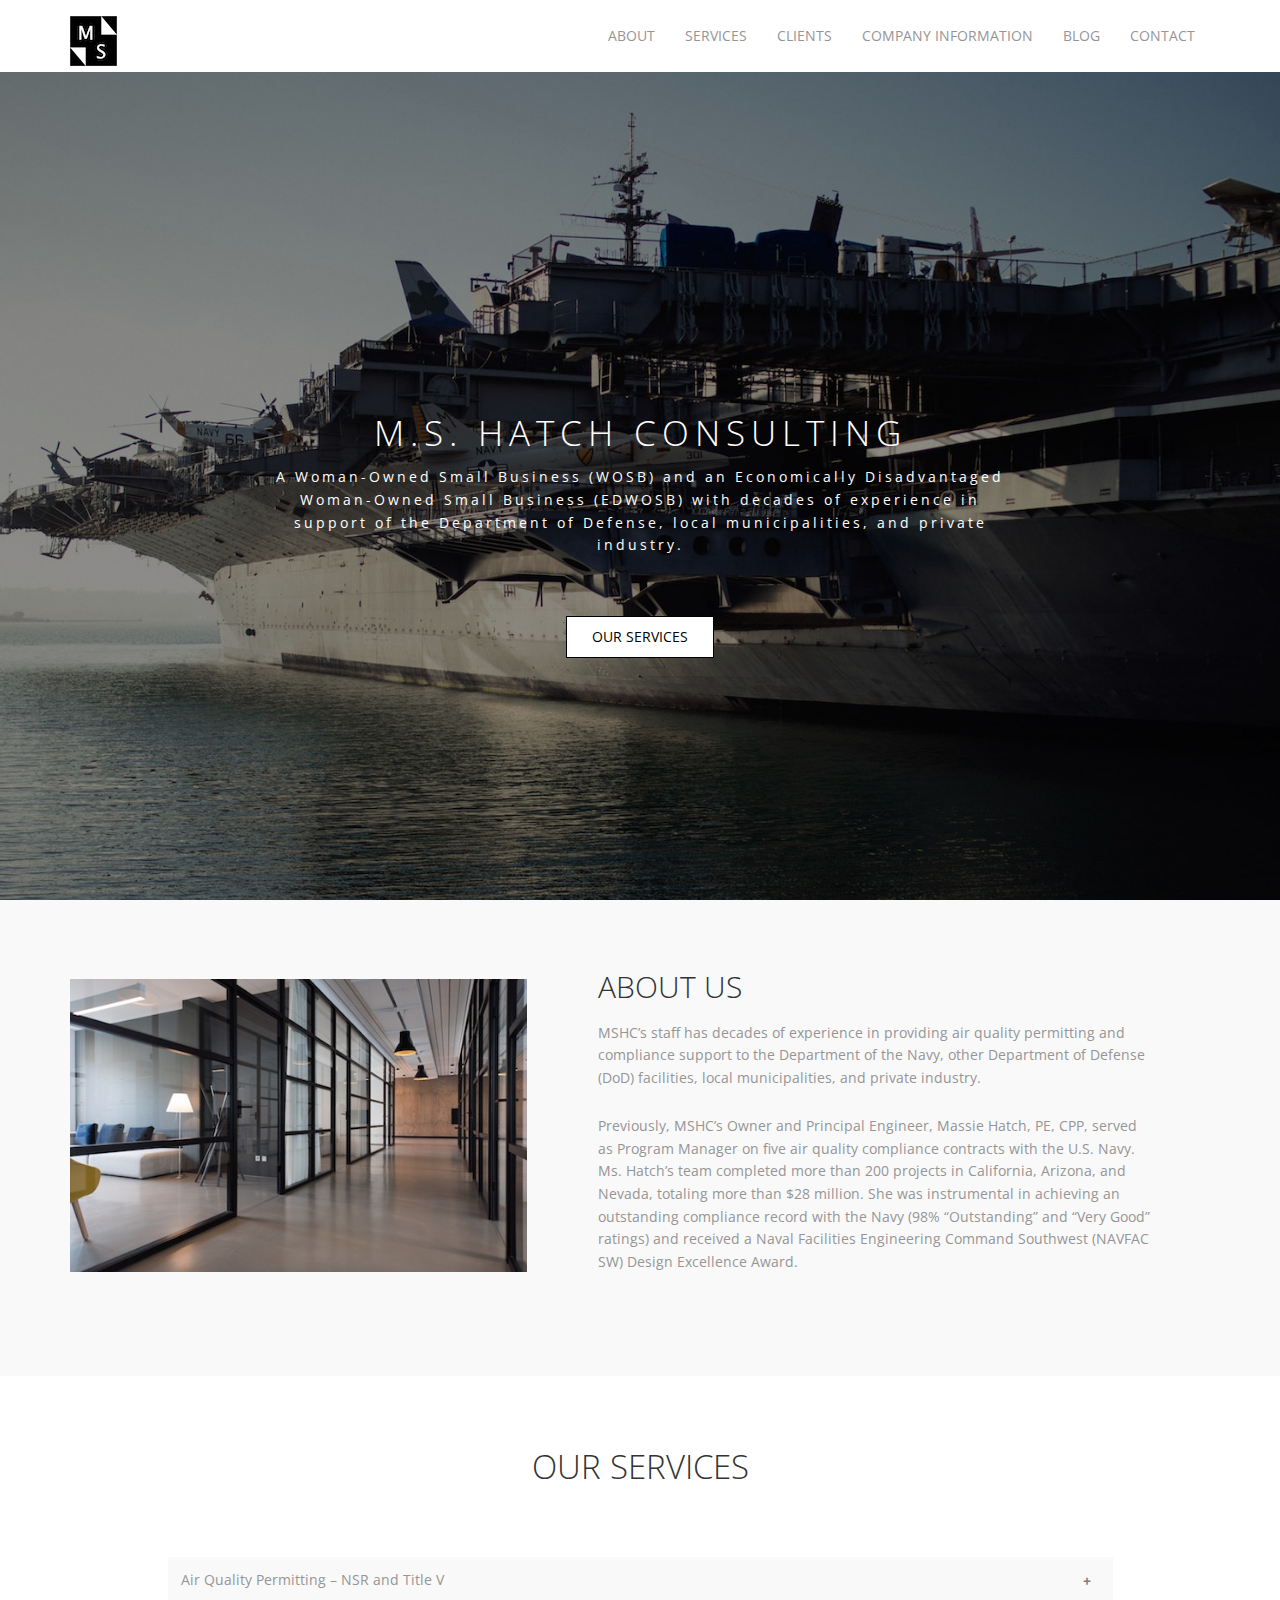
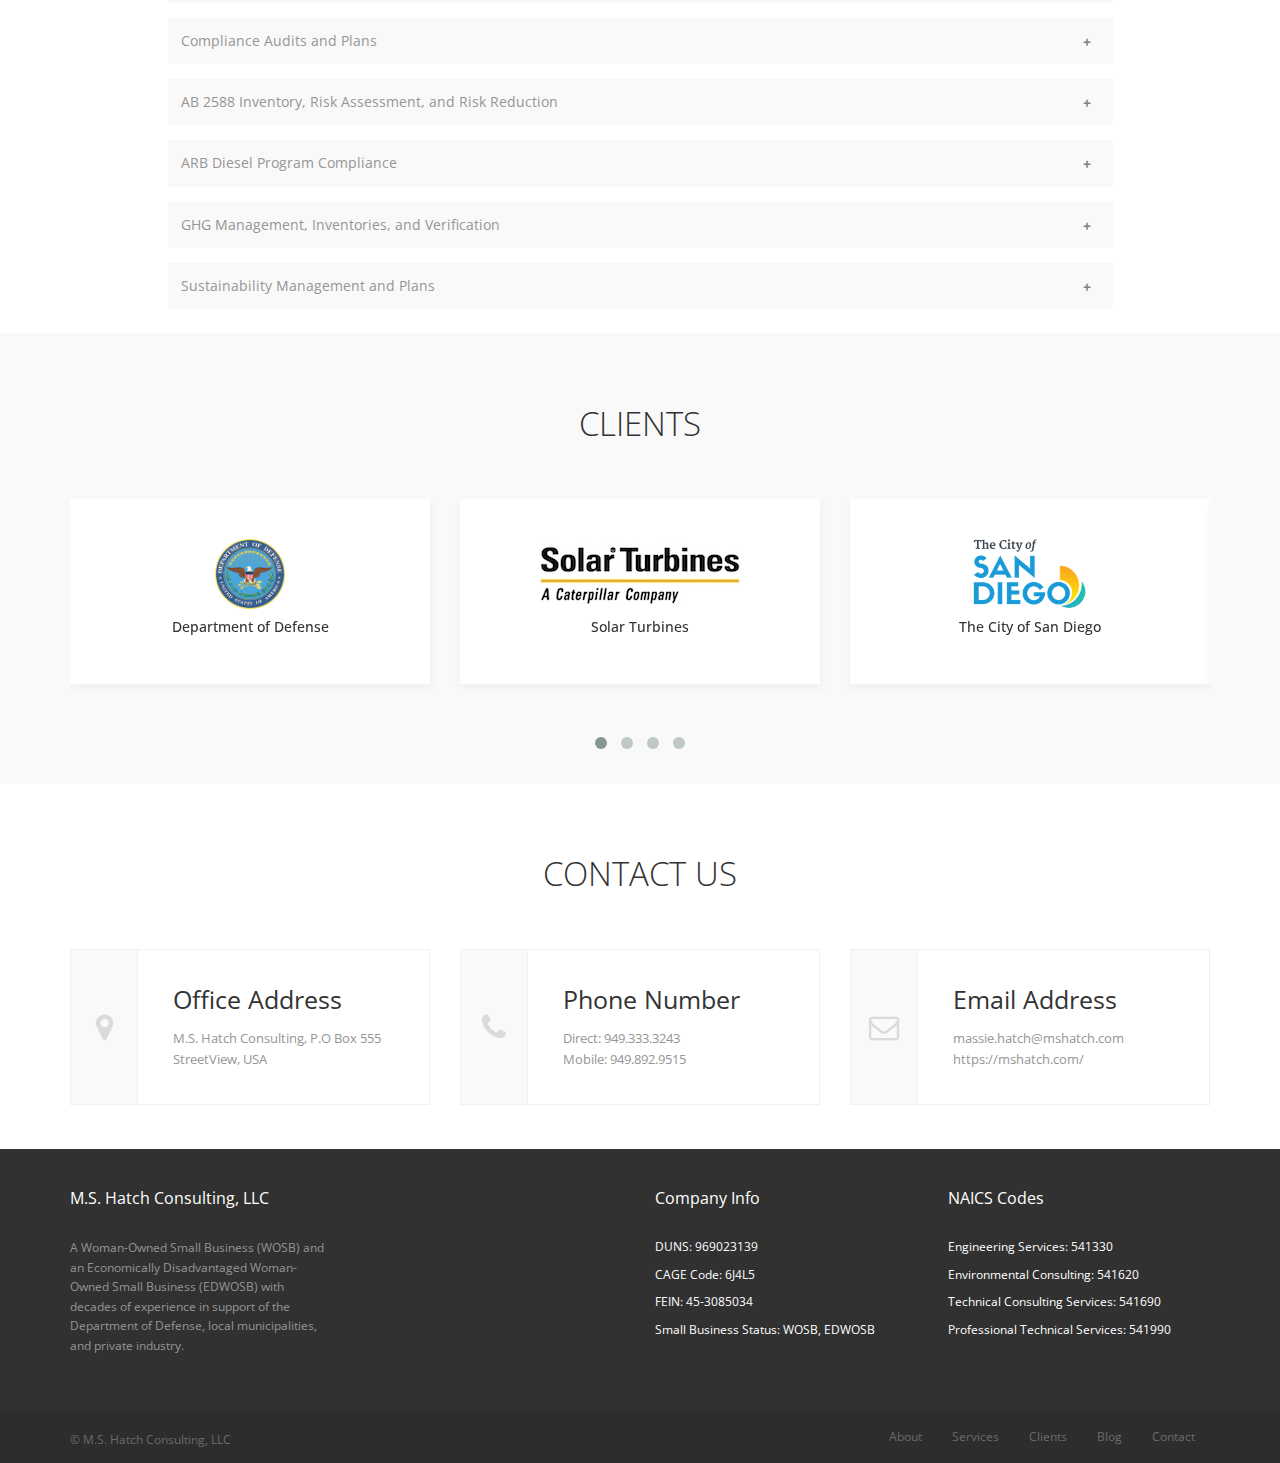
==== commit 62424d02: "enforces https" ====
--- a/index.html
+++ b/index.html
@@ -7,7 +7,7 @@
 <html class="no-js"> <!--<![endif]-->
     <head>
 
-        <title>MS Hatch Consulting</title>
+        <title>M.S. Hatch Consulting</title>
 
         <!-- meta -->
         <meta charset="utf-8">
@@ -440,7 +440,7 @@
                                             <p>
                                                 massie.hatch@mshatch.com
                                                 <br/>
-                                                http://mshatch.com/
+                                                https://mshatch.com/
                                             </p>
                                         </div> <!-- /.address-info-desc -->
 
--- a/assets/css/style.css
+++ b/assets/css/style.css
@@ -58,7 +58,7 @@
 
 /*================================= 1. font import  ===========================================*/
 
-@import url(http://fonts.googleapis.com/css?family=Open+Sans:400,300,600,700,800);
+@import url(https://fonts.googleapis.com/css?family=Open+Sans:400,300,600,700,800);
 
 
 
@@ -1870,12 +1870,12 @@
 
 /*
 Theme Name: Avada Agency
-Theme URI: http://themewagon.com/demo/avada-agency-pro/
+Theme URI: https://themewagon.com/demo/avada-agency-pro/
 Author: ThemeWagon
-Author URI: http://themewagon.com/
+Author URI: https://themewagon.com/
 Description: A multipurpose responsive theme for organization. Built with HTML5, CSS3, Bootstrap framework. Google fonts, Font Awesome Icon integrated
 Version: 1.0
 License: GNU General Public License v3
-License URI: http://www.gnu.org/licenses/gpl-3.0.txt
+License URI: https://www.gnu.org/licenses/gpl-3.0.txt
 Tags: responsive layout, multiple-page
 */
